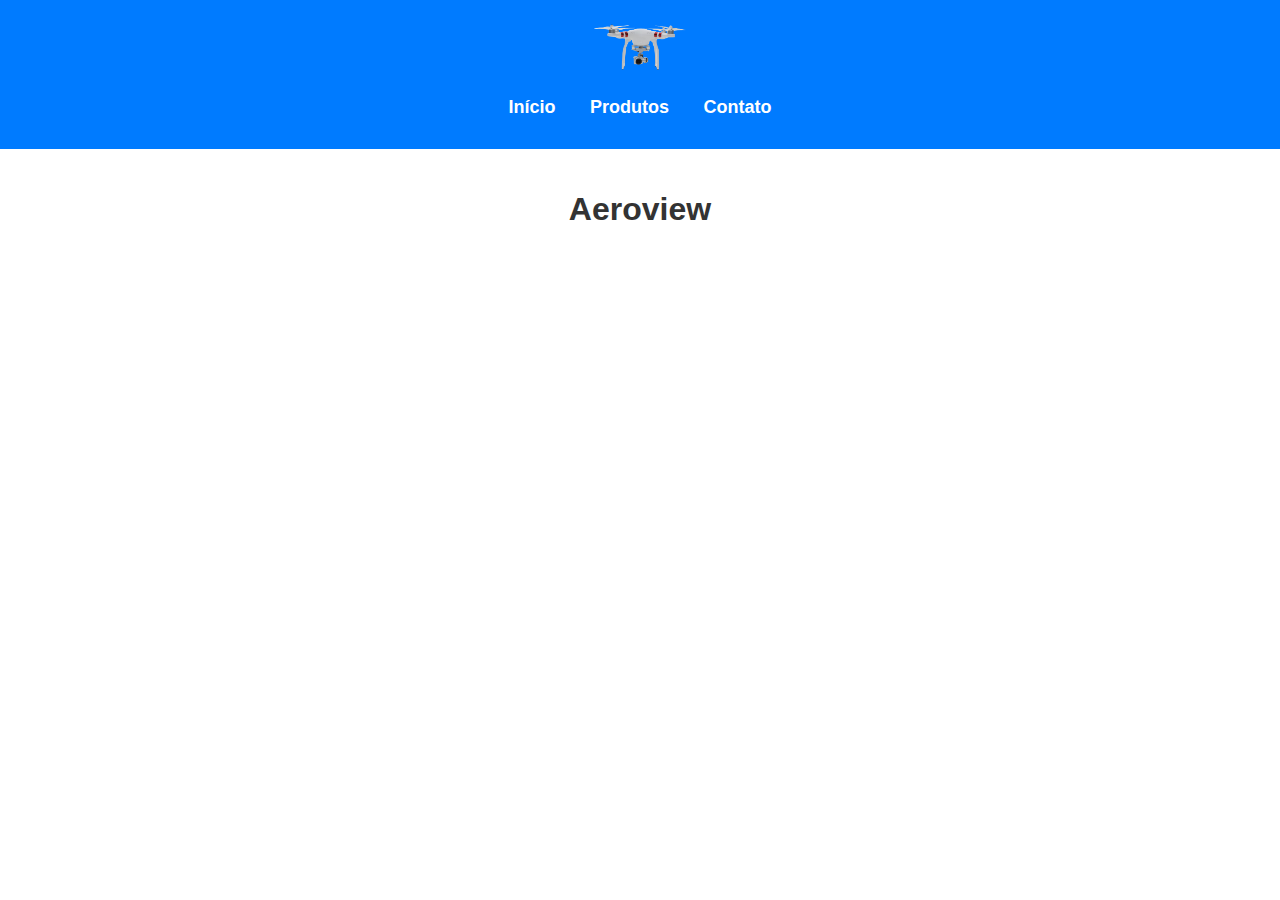
==== index.html @ d92e916f "Versao inicial do site" ====
<!DOCTYPE html>
<html lang="pt-br">
<head>
    <meta charset="UTF-8">
    <meta name="viewport" content="width=device-width, initial-scale=1.0">
    <title>Aeroview</title>
    <link rel="stylesheet" href="styles.css">
    <link rel="icon" type="image/png" href="assets/favicon.png">
</head>
<body>
    <header>
        <img src="assets/logo.png" alt="Logo Aeroview" class="logo">
        <nav>
            <ul>
                <li><a href="index.html">Início</a></li>
                <li><a href="produtos.html">Produtos</a></li>
                <li><a href="contato.html">Contato</a></li>
            </ul>
        </nav>
    </header>

    <main>
        <h1>Aeroview</h1>
        <div class="video-container">
            <iframe src="https://www.youtube.com/embed/R1IJrNzSVzQ" frameborder="0" allowfullscreen></iframe>
        </div>
    </main>
</body>
</html>
---- styles.css ----
body {
    font-family: Arial, sans-serif;
    text-align: center;
    background-color: #ffffff;
    color: #333;
    margin: 0;
    padding: 0;
}

header {
    background-color: #007bff;
    padding: 15px;
}

.logo {
    max-width: 100px;
}

nav ul {
    list-style: none;
    padding: 0;
}

nav ul li {
    display: inline;
    margin: 0 15px;
}

nav ul li a {
    text-decoration: none;
    color: #ffffff;
    font-weight: bold;
    font-size: 18px; /* Tamanho padrão do texto */
    transition: transform 0.3s ease, color 0.3s ease; /* Suaviza a transição */
    display: inline-block; /* Necessário para aplicar o efeito corretamente */
}

nav ul li a:hover {
    transform: scale(1.1); /* Aumenta ligeiramente ao passar o mouse */
    color: #cce7ff; /* Opcional: muda a cor do texto ao passar o mouse */
}


.video-container {
    position: relative;
    width: 80%;  /* O vídeo ocupará 80% da largura da tela */
    max-width: 900px; /* Limita o tamanho máximo para telas grandes */
    margin: 20px auto; /* Centraliza o vídeo */
    aspect-ratio: 16 / 9; /* Mantém a proporção correta do vídeo */
}

.video-container iframe {
    width: 100%;
    height: 100%;
    border-radius: 10px; /* Bordas arredondadas (opcional) */
}

img {
    max-width: 100%;
    height: auto;
}

main {
    padding: 20px;
}

.social-links {
    display: flex;
    justify-content: center; /* Centraliza os ícones */
    gap: 20px; /* Espaçamento entre eles */
    margin-top: 20px;
}

.social-links img {
    width: 80px; /* Define um tamanho padrão */
    height: 80px; /* Mantém as imagens quadradas */
    object-fit: contain; /* Mantém a proporção correta */
    border-radius: 10px; /* Arredonda as bordas (opcional) */
    transition: transform 0.3s ease; /* Efeito suave ao passar o mouse */
}

.social-links img:hover {
    transform: scale(1.1); /* Aumenta ligeiramente ao passar o mouse */
}
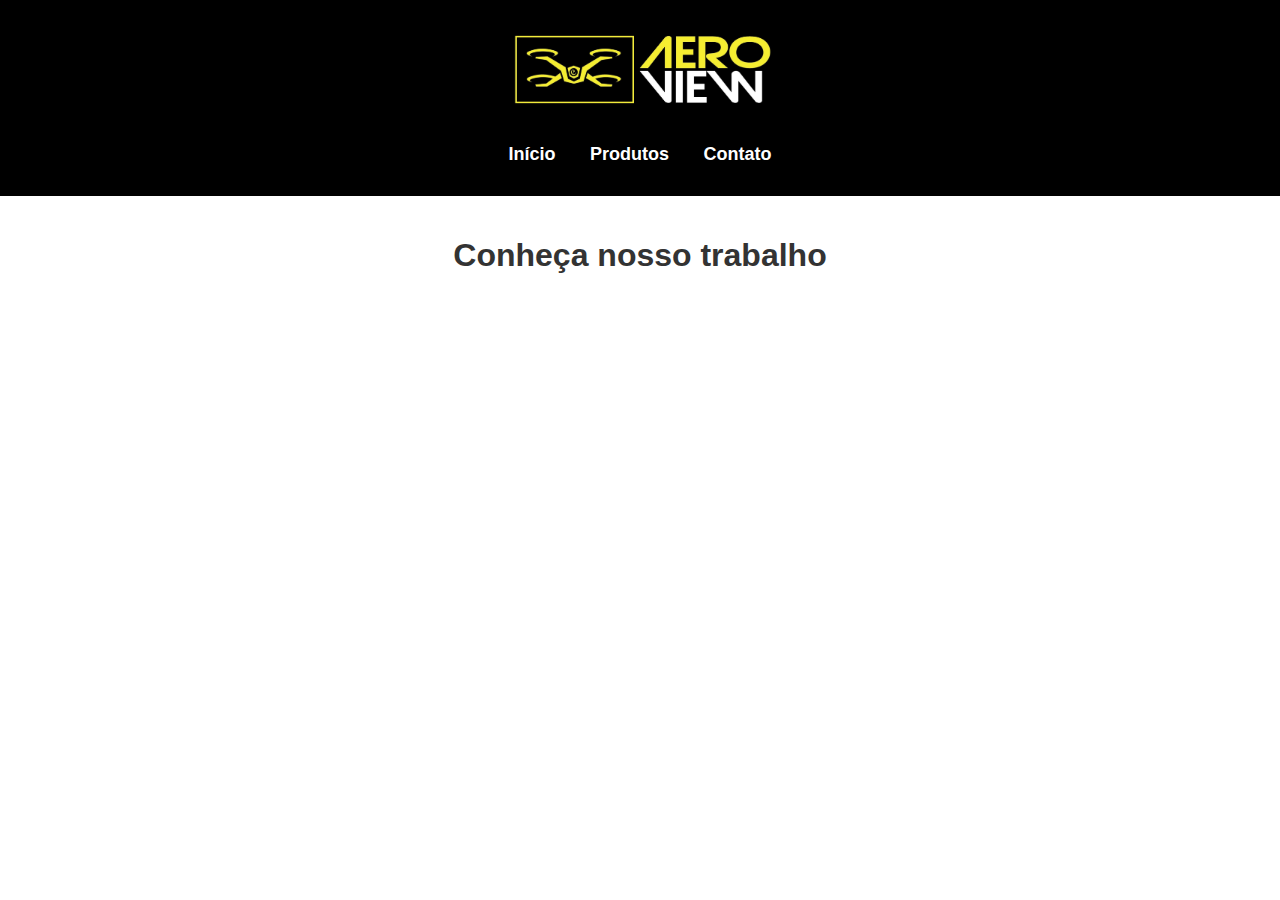
==== commit 941fc241: "Alteracao do logo e layout geral" ====
--- a/index.html
+++ b/index.html
@@ -9,7 +9,7 @@
 </head>
 <body>
     <header>
-        <img src="assets/logo.png" alt="Logo Aeroview" class="logo">
+        <img src="assets/logo.jpg" alt="Logo Aeroview" class="logo">
         <nav>
             <ul>
                 <li><a href="index.html">Início</a></li>
@@ -20,7 +20,7 @@
     </header>
 
     <main>
-        <h1>Aeroview</h1>
+        <h1>Conheça nosso trabalho</h1>
         <div class="video-container">
             <iframe src="https://www.youtube.com/embed/R1IJrNzSVzQ" frameborder="0" allowfullscreen></iframe>
         </div>
--- a/styles.css
+++ b/styles.css
@@ -8,12 +8,12 @@
 }
 
 header {
-    background-color: #007bff;
+    background-color: #000000;
     padding: 15px;
 }
 
 .logo {
-    max-width: 100px;
+    max-width: 300px;
 }
 
 nav ul {
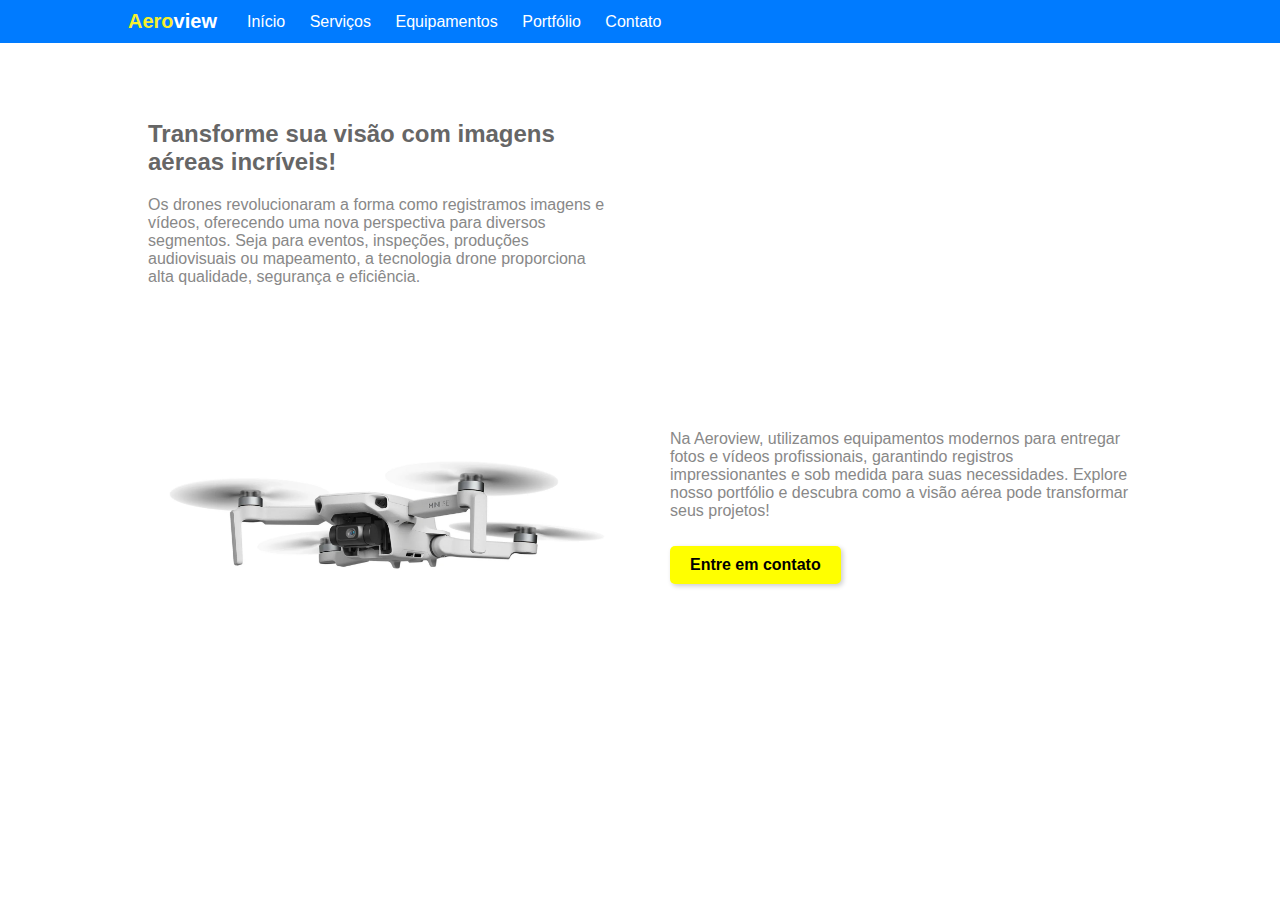
==== commit 593e36c1: "Alteracao do .html de site para index" ====
--- a/index.html
+++ b/index.html
@@ -1,29 +1,125 @@
 <!DOCTYPE html>
-<html lang="pt-br">
+<html lang="pt-BR">
 <head>
     <meta charset="UTF-8">
     <meta name="viewport" content="width=device-width, initial-scale=1.0">
     <title>Aeroview</title>
-    <link rel="stylesheet" href="styles.css">
-    <link rel="icon" type="image/png" href="assets/favicon.png">
+    <style>
+        body {
+            margin: 0;
+            font-family: Arial, sans-serif;
+            background-color: #ffffff;
+            display: flex;
+            flex-direction: column;
+            align-items: center;
+        }
+        .header {
+            background-color: #007BFF;
+            color: white;
+            width: 100%;
+            position: fixed;
+            top: 0;
+            left: 0;
+            z-index: 1000;
+            display: flex;
+            justify-content: center;
+            padding: 10px 0;
+        }
+        .header-content {
+            width: 80%;
+            max-width: 1200px;
+            display: flex;
+            align-items: center;
+        }
+        .logo {
+            font-size: 20px;
+            font-weight: bold;
+        }
+        .logo .aero {
+            color: #F6EF2D;
+        }
+        .nav {
+            margin-left: 20px;
+        }
+        .nav a {
+            color: white;
+            text-decoration: none;
+            margin: 0 10px;
+        }
+        .container {
+            width: 80%;
+            max-width: 1200px;
+            display: grid;
+            grid-template-columns: 1fr 1fr;
+            grid-template-rows: auto auto;
+            gap: 20px;
+            margin-top: 80px;
+            align-self: center;
+        }
+        .box {
+            background: white;
+            padding: 20px;
+        }
+        .box h2 {
+            color: #666666;
+        }
+        .box p {
+            color: #888888;
+        }
+        .highlight-button {
+            display: inline-block;
+            margin-top: 10px;
+            padding: 10px 20px;
+            background-color: yellow;
+            color: black;
+            text-decoration: none;
+            font-weight: bold;
+            border-radius: 5px;
+            box-shadow: 2px 2px 5px rgba(0, 0, 0, 0.2);
+        }
+        iframe {
+            width: 100%;
+            height: 250px;
+        }
+        .img-placeholder {
+            width: 100%;
+            height: 250px;
+            background-color: lightgray;
+            display: flex;
+            align-items: center;
+            justify-content: center;
+            font-size: 18px;
+            color: #555;
+        }
+    </style>
 </head>
 <body>
-    <header>
-        <img src="assets/logo.jpg" alt="Logo Aeroview" class="logo">
-        <nav>
-            <ul>
-                <li><a href="index.html">Início</a></li>
-                <li><a href="produtos.html">Produtos</a></li>
-                <li><a href="contato.html">Contato</a></li>
-            </ul>
-        </nav>
+    <header class="header">
+        <div class="header-content">
+            <div class="logo"><span class="aero">Aero</span>view</div>
+            <nav class="nav">
+                <a href="#inicio">Início</a>
+                <a href="#servicos">Serviços</a>
+                <a href="#equipamentos">Equipamentos</a>
+                <a href="#portfolio">Portfólio</a>
+                <a href="#contato">Contato</a>
+            </nav>
+        </div>
     </header>
-
-    <main>
-        <h1>Conheça nosso trabalho</h1>
-        <div class="video-container">
+    
+    <section id="inicio" class="container">
+        <div class="box">
+            <h2>Transforme sua visão com imagens aéreas incríveis!</h2>
+            <p>Os drones revolucionaram a forma como registramos imagens e vídeos, oferecendo uma nova perspectiva para diversos segmentos. Seja para eventos, inspeções, produções audiovisuais ou mapeamento, a tecnologia drone proporciona alta qualidade, segurança e eficiência.</p>
+        </div>
+        <div class="box">
             <iframe src="https://www.youtube.com/embed/R1IJrNzSVzQ" frameborder="0" allowfullscreen></iframe>
         </div>
-    </main>
+        <div class="box"><img src="drone1.jpg" alt="Imagem de drone" style="width:100%; height:auto;"></div>
+        <div class="box">
+            <p>Na Aeroview, utilizamos equipamentos modernos para entregar fotos e vídeos profissionais, garantindo registros impressionantes e sob medida para suas necessidades. Explore nosso portfólio e descubra como a visão aérea pode transformar seus projetos!</p>
+            <a href="#contato" class="highlight-button">Entre em contato</a>
+        </div>
+    </section>
 </body>
 </html>
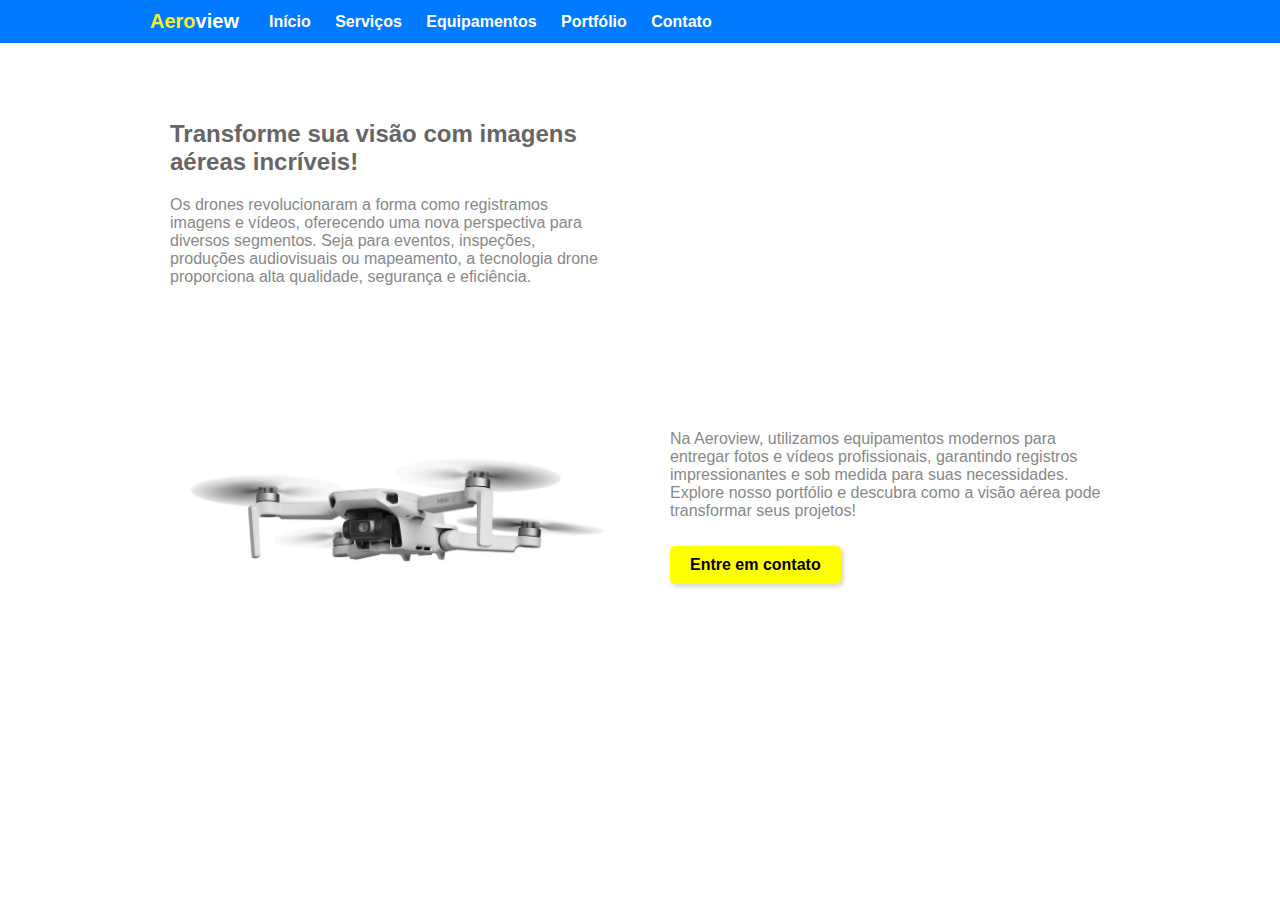
==== commit 1cf72cde: "Aplicacao de negrito nos intens do menu e adicao de aumento do botao entre em contato ao passar o mo" ====
--- a/index.html
+++ b/index.html
@@ -27,7 +27,7 @@
         }
         .header-content {
             width: 80%;
-            max-width: 1200px;
+            max-width: 980px;
             display: flex;
             align-items: center;
         }
@@ -45,10 +45,10 @@
             color: white;
             text-decoration: none;
             margin: 0 10px;
-        }
+         font-weight: bold; transition: transform 0.2s ease-in-out;  font-weight: bold; transition: transform 0.2s ease-in-out; }
         .container {
             width: 80%;
-            max-width: 1200px;
+            max-width: 980px;
             display: grid;
             grid-template-columns: 1fr 1fr;
             grid-template-rows: auto auto;
@@ -76,7 +76,7 @@
             font-weight: bold;
             border-radius: 5px;
             box-shadow: 2px 2px 5px rgba(0, 0, 0, 0.2);
-        }
+         transition: transform 0.2s ease-in-out; }
         iframe {
             width: 100%;
             height: 250px;
@@ -91,7 +91,7 @@
             font-size: 18px;
             color: #555;
         }
-    </style>
+    .nav a:hover { transform: scale(1.1); } .highlight-button:hover { transform: scale(1.1); } .nav a:hover { transform: scale(1.1); } </style>
 </head>
 <body>
     <header class="header">
